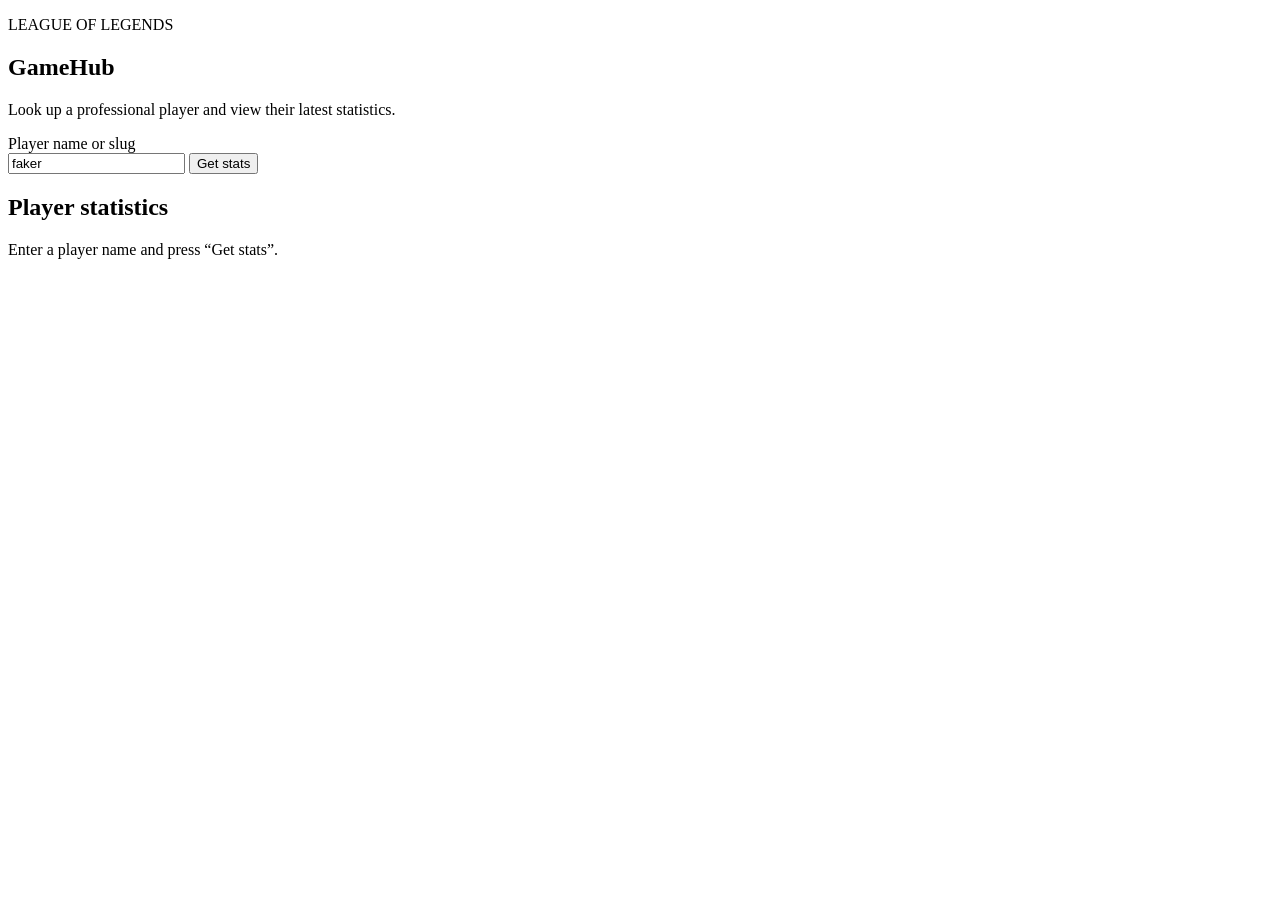
==== src/main/resources/static/index.html @ d0e7fa5d "yessir" ====
<!doctype html>
<html lang="en">
<head>
    <meta charset="UTF-8">
    <meta name="viewport" content="width=device-width, initial-scale=1">
    <title>GameHub</title>
    <link rel="stylesheet" href="/css/style.css">
</head>
<body>
<main class="page">
    <section class="hero">
        <p class="eyebrow">LEAGUE OF LEGENDS</p>
        <h1>GameHub</h1>
        <p class="intro">Look up a professional player and view their latest statistics.</p>

        <form id="player-form" class="search-form">
            <label for="player-name">Player name or slug</label>
            <div class="search-row">
                <input id="player-name" name="playerName" value="faker" placeholder="For example: faker" required>
                <button type="submit">Get stats</button>
            </div>
        </form>
    </section>

    <section class="result-card" aria-live="polite">
        <h2>Player statistics</h2>
        <p id="status">Enter a player name and press “Get stats”.</p>
        <pre id="result" hidden></pre>
    </section>
</main>

<script src="/js/app.js"></script>
</body>
</html>
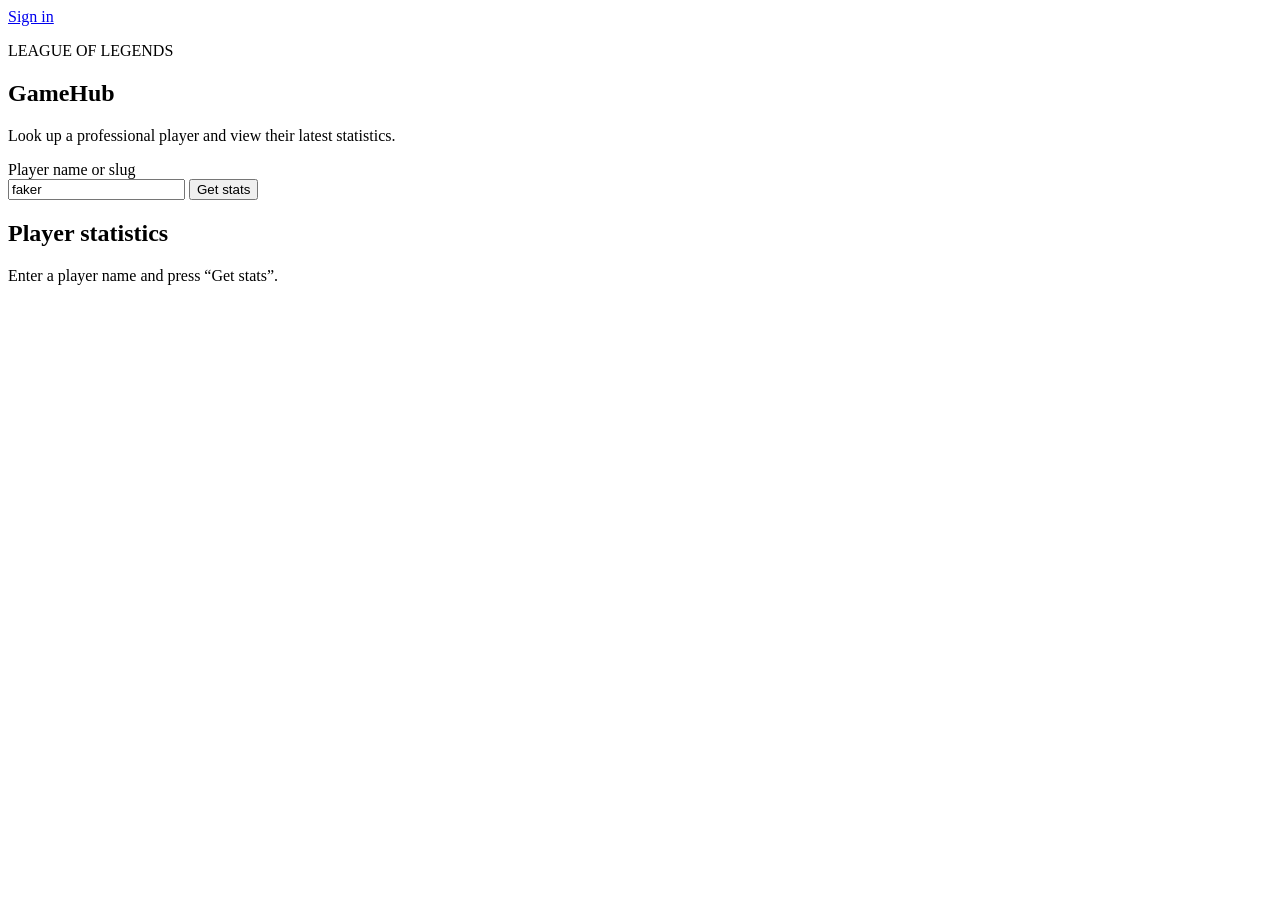
==== commit 2fd30df5: "error fix with import, .env.example update and small frontend update with login" ====
--- a/src/main/resources/static/index.html
+++ b/src/main/resources/static/index.html
@@ -8,6 +8,9 @@
 </head>
 <body>
 <main class="page">
+    <nav class="page-nav" aria-label="Account">
+        <a class="nav-button" href="/login.html">Sign in</a>
+    </nav>
     <section class="hero">
         <p class="eyebrow">LEAGUE OF LEGENDS</p>
         <h1>GameHub</h1>
@@ -22,10 +25,21 @@
         </form>
     </section>
 
-    <section class="result-card" aria-live="polite">
+    <section class="result-card">
         <h2>Player statistics</h2>
-        <p id="status">Enter a player name and press “Get stats”.</p>
-        <pre id="result" hidden></pre>
+        <p id="status" role="status">Enter a player name and press “Get stats”.</p>
+        <article id="result" hidden>
+            <header class="player-heading"><h3 id="handle"></h3><span id="games"></span></header>
+            <div class="record">
+                <svg class="ring" viewBox="0 0 64 64" aria-hidden="true">
+                    <circle cx="32" cy="32" r="26" class="track"/>
+                    <circle cx="32" cy="32" r="26" pathLength="100" id="arc"/>
+                </svg>
+                <div><small>Win rate</small><strong id="rate"></strong><span id="record"></span></div>
+                <div><small>⚔ KDA</small><strong id="kda"></strong><span id="kills"></span></div>
+            </div>
+            <div id="metrics"></div>
+        </article>
     </section>
 </main>
 
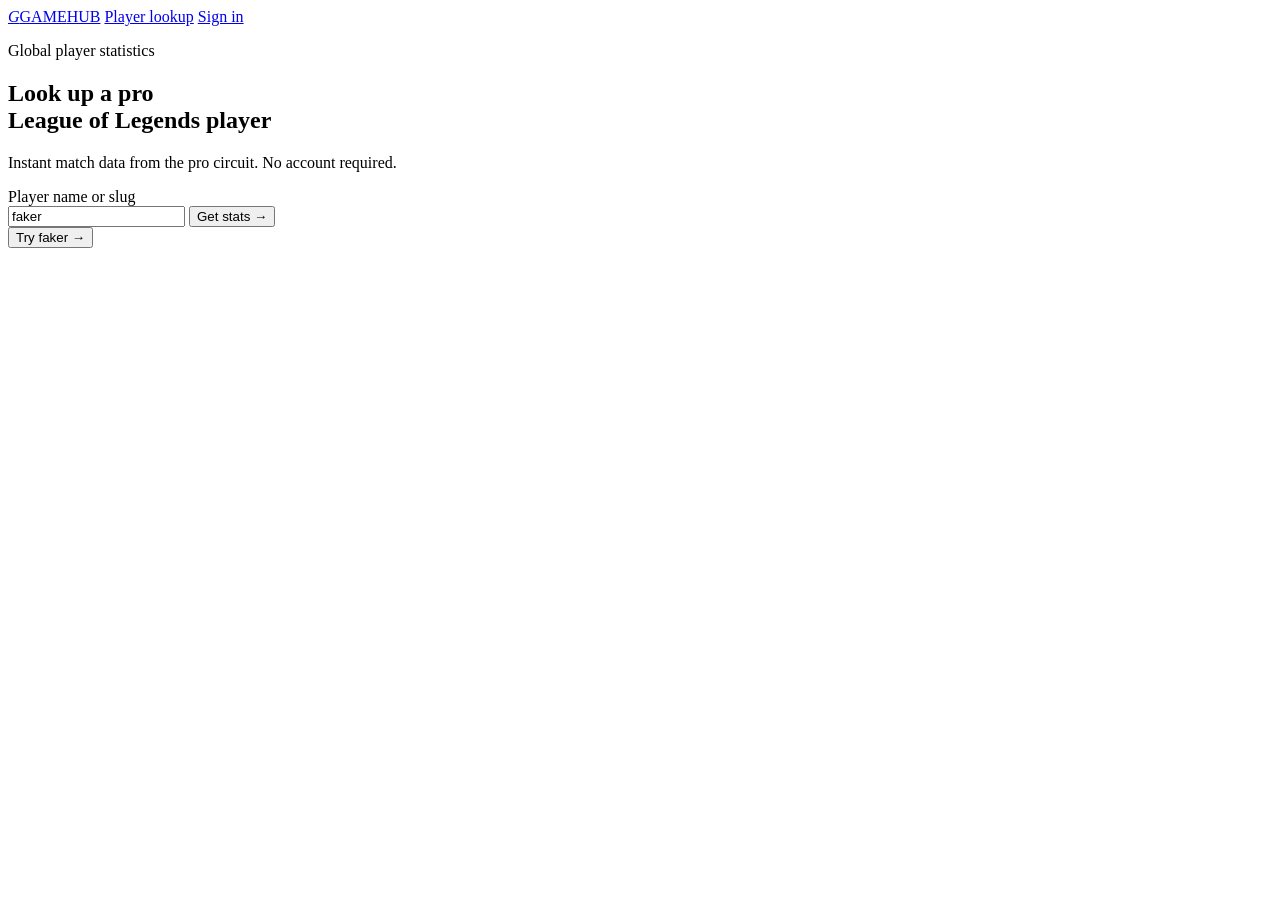
==== commit 995b3bef: "Add Neo4j migration, graph documentation and frontend" ====
--- a/src/main/resources/static/index.html
+++ b/src/main/resources/static/index.html
@@ -7,42 +7,41 @@
     <link rel="stylesheet" href="/css/style.css">
 </head>
 <body>
-<main class="page">
-    <nav class="page-nav" aria-label="Account">
-        <a class="nav-button" href="/login.html">Sign in</a>
-    </nav>
+<header class="topbar">
+    <a class="brand" href="/" aria-label="GameHub home"><i aria-hidden="true">G</i>GAME<span>HUB</span></a>
+    <a class="lookup" aria-current="page" href="/">Player lookup</a>
+    <a class="account" href="/login.html">Sign in</a>
+</header>
+<main class="page lookup-page">
     <section class="hero">
-        <p class="eyebrow">LEAGUE OF LEGENDS</p>
-        <h1>GameHub</h1>
-        <p class="intro">Look up a professional player and view their latest statistics.</p>
-
-        <form id="player-form" class="search-form">
+        <p class="eyebrow">Global player statistics</p>
+        <h1>Look up a pro <br>League of Legends player</h1>
+        <p class="intro">Instant match data from the pro circuit. No account required.</p>
+        <form id="player-form">
             <label for="player-name">Player name or slug</label>
-            <div class="search-row">
-                <input id="player-name" name="playerName" value="faker" placeholder="For example: faker" required>
-                <button type="submit">Get stats</button>
-            </div>
+            <div class="search-row"><input id="player-name" type="search" value="faker" required>
+                <button type="submit">Get stats →</button></div>
+            <button class="text-button" type="button" id="example">Try faker →</button>
         </form>
     </section>
-
-    <section class="result-card">
-        <h2>Player statistics</h2>
-        <p id="status" role="status">Enter a player name and press “Get stats”.</p>
-        <article id="result" hidden>
-            <header class="player-heading"><h3 id="handle"></h3><span id="games"></span></header>
-            <div class="record">
-                <svg class="ring" viewBox="0 0 64 64" aria-hidden="true">
-                    <circle cx="32" cy="32" r="26" class="track"/>
-                    <circle cx="32" cy="32" r="26" pathLength="100" id="arc"/>
-                </svg>
-                <div><small>Win rate</small><strong id="rate"></strong><span id="record"></span></div>
-                <div><small>⚔ KDA</small><strong id="kda"></strong><span id="kills"></span></div>
-            </div>
-            <div id="metrics"></div>
-        </article>
-    </section>
+    <p id="status" role="status"></p>
+    <article id="result" class="panel" hidden>
+        <header class="player-heading">
+            <div><small class="accent">● Player found</small><h2 id="handle"></h2></div>
+            <div><b id="games"></b><small>Matches played</small></div>
+        </header>
+        <div class="record">
+            <section><small>Win rate</small><strong id="rate"></strong>
+                <div class="track"><div id="bar"></div></div><p id="record"></p></section>
+            <section><small>KDA ratio</small><strong id="kda"></strong>
+                <div class="averages"><div><b id="kills"></b><small>Avg kills</small></div>
+                <div><b id="deaths"></b><small>Avg deaths</small></div>
+                <div><b id="assists"></b><small>Avg assists</small></div></div></section>
+        </div>
+        <footer><small>Data source</small> External pro match statistics</footer>
+        <div id="metrics"></div>
+    </article>
 </main>
-
 <script src="/js/app.js"></script>
 </body>
 </html>
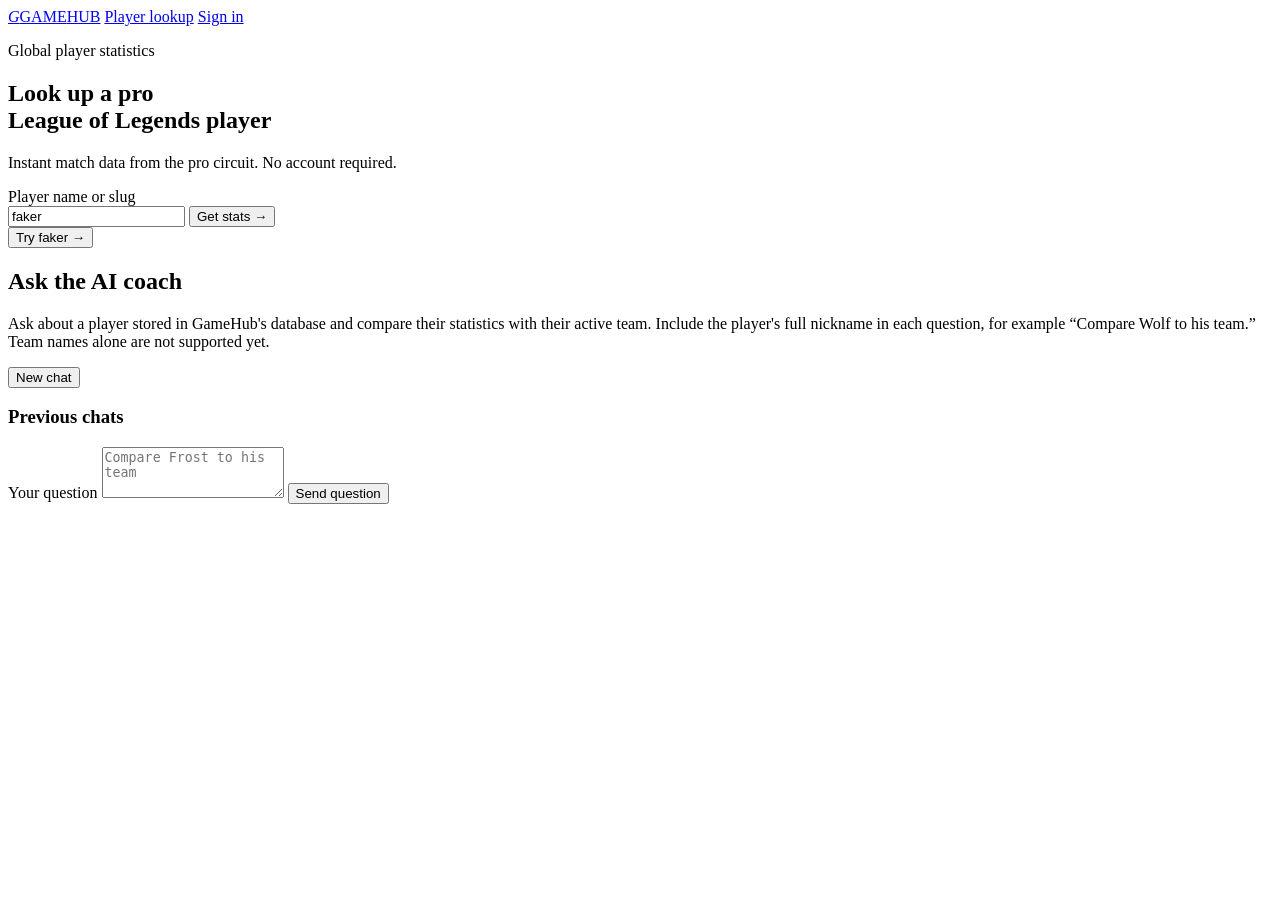
==== commit dc26fabf: "Add AI coach integration" ====
--- a/src/main/resources/static/index.html
+++ b/src/main/resources/static/index.html
@@ -41,7 +41,28 @@
         <footer><small>Data source</small> External pro match statistics</footer>
         <div id="metrics"></div>
     </article>
+    <section class="panel ai-chat" aria-labelledby="ai-chat-title">
+        <h2 id="ai-chat-title">Ask the AI coach</h2>
+        <p class="ai-note">Ask about a player stored in GameHub's database and compare their statistics with their active team. Include the player's full nickname in each question, for example “Compare Wolf to his team.” Team names alone are not supported yet.</p>
+        <div class="ai-chat-layout">
+        <aside class="ai-history" aria-label="Chat history">
+            <button type="button" id="ai-new-chat">New chat</button>
+            <h3>Previous chats</h3>
+            <div id="ai-history-list"></div>
+        </aside>
+        <div class="ai-conversation">
+        <div id="ai-messages" class="ai-messages" aria-live="polite" aria-label="Chat messages"></div>
+        <p id="ai-status" role="status" aria-live="polite"></p>
+        <form id="ai-chat-form">
+            <label for="ai-question">Your question</label>
+            <textarea id="ai-question" rows="3" maxlength="1000" required placeholder="Compare Frost to his team"></textarea>
+            <button type="submit">Send question</button>
+        </form>
+        </div>
+        </div>
+    </section>
 </main>
 <script src="/js/app.js"></script>
+<script src="/js/ai-chat.js"></script>
 </body>
 </html>
